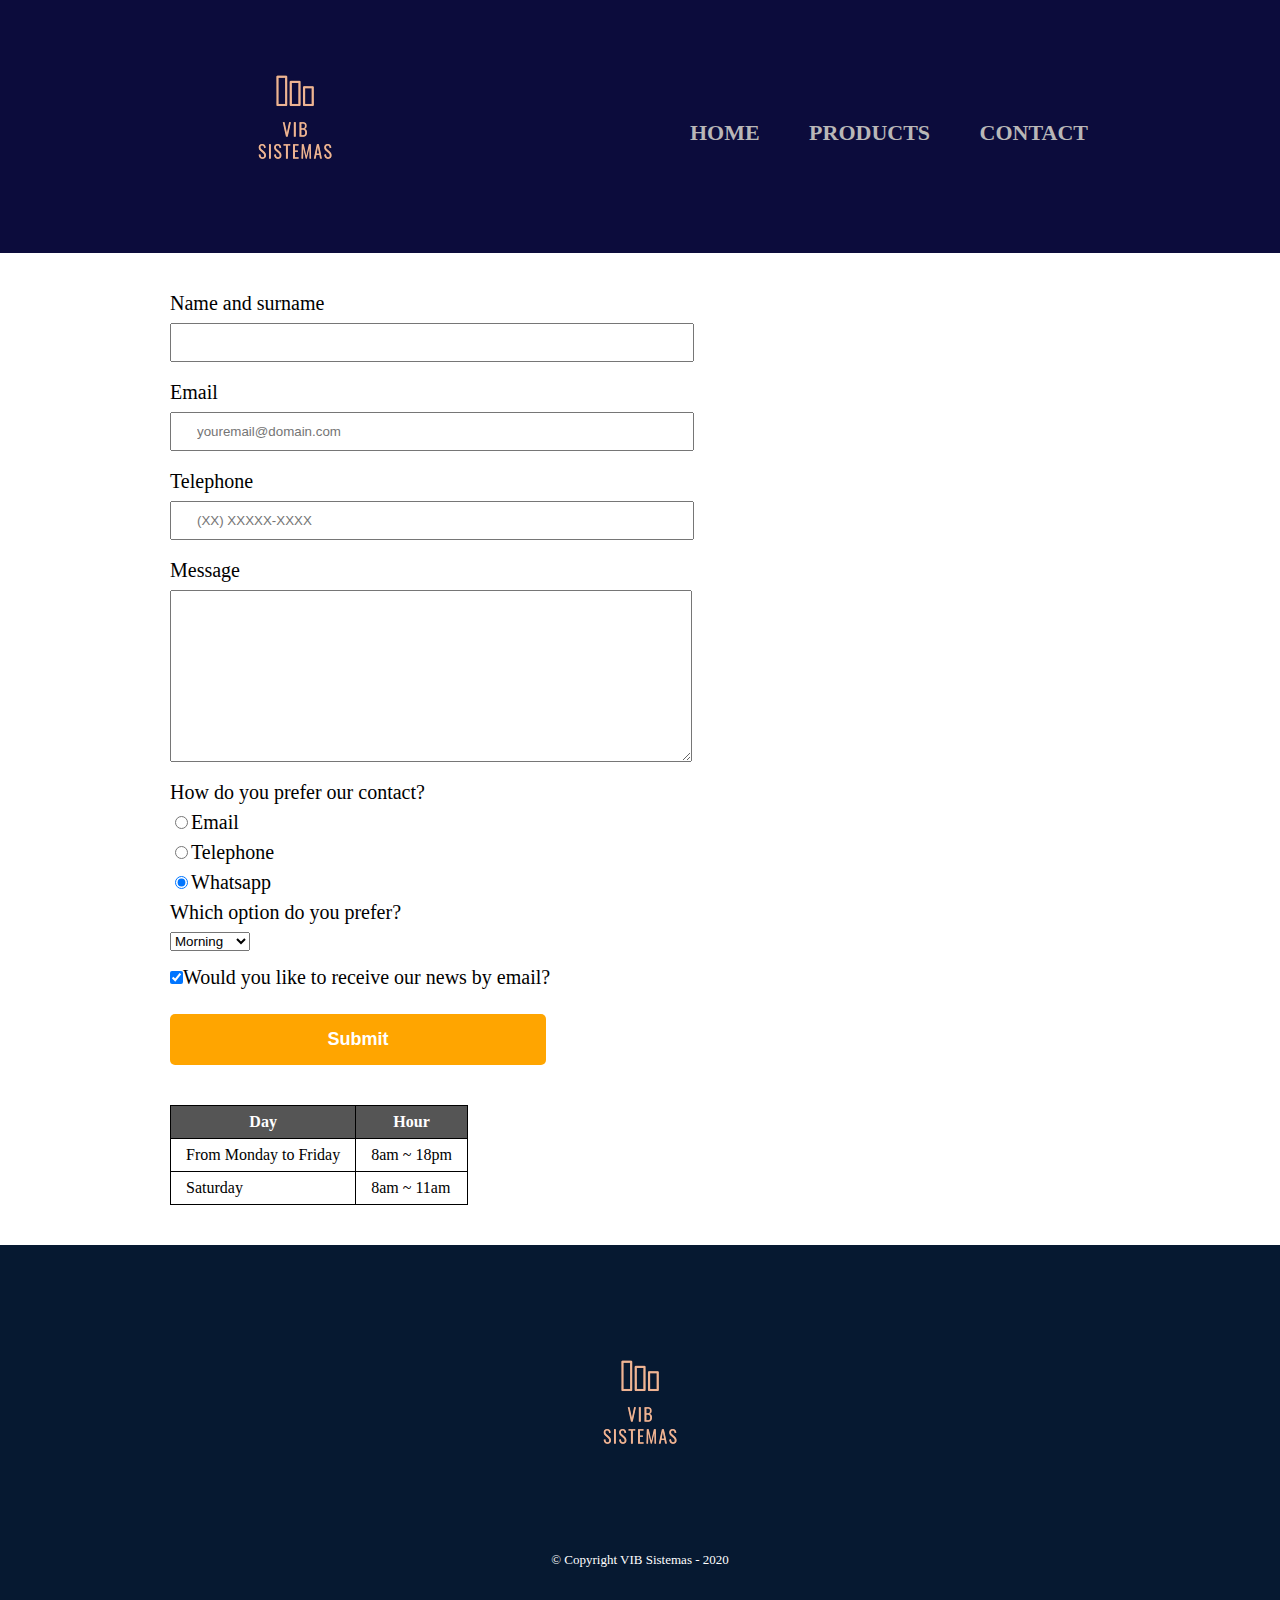
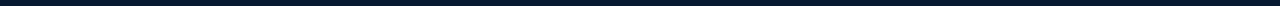
==== contact.html @ f9c7e92e "Including contact and products pages." ====
<!DOCTYPE html>
<html lang="en">
    <head>
        <meta charset="UTF-8">
        <title>Contact - VIB Sistemas</title>
        <link rel="stylesheet" type="text/css" href="_css/reset.css">
        <link rel="stylesheet" type="text/css" href="_css/style.css">
    </head>
    <body>
        <header>
            <div class="box">
                <h1>
                    <img src="_images/vib-sistemas-logo-250px-without-bg.png" alt="VIB Sistemas Logo">
                </h1>
    
                <nav>
                    <ul>
                        <li><a href="index.html">Home</a></li>
                        <li><a href="products.html">Products</a></li>
                        <li><a href="contact.html">Contact</a></li>
                    </ul>
                </nav>
            </div>
        </header>

        <main>
            <form>
                <label for="namesurname">Name and surname</label>
                <input type="text" id="namesurname" class="input-default" required>

                <label for="email">Email</label>
                <input type="email" id="email" class="input-default" required placeholder="youremail@domain.com">

                <label for="telephone">Telephone</label>
                <input type="tel" id="telephone" class="input-default" required placeholder="(XX) XXXXX-XXXX">

                <label for="message">Message</label>
                <textarea id="message" cols="30" rows="10" class="input-default" required></textarea>

                <!--Input type radio needs a same name for all itens to be distinct (when it clicks one, unclicks the other)-->
                <fieldset>
                    <legend>How do you prefer our contact?</legend>
                    <label for="radio-email"><input type="radio" name="contact" value="email" id="radio-email">Email</label>
    
                    <label for="radio-telefone"><input type="radio" name="contact" value="telephone" id="radio-telefone">Telephone</label>
    
                    <label for="radio-whatsapp"><input type="radio" name="contact" value="Whatsapp" id="radio-whatsapp" checked>Whatsapp</label>
                </fieldset>

                <fieldset>
                    <legend>Which option do you prefer?</legend>
                    <select name="" id="">
                        <option value="">Morning</option>
                        <option value="">Afternoon</option>
                        <option value="">Evening</option>
                    </select>
                </fieldset>

                <!--Instead of having the pair of label and input tags, it is possible to include input inside the label as bellow.-->
                <label> <input type="checkbox" class="checkbox" checked>Would you like to receive our news by email?</label>

                <input type="submit" value="Submit" class="submit-button">

            </form>

            <table>
                <thead>
                    <tr>
                        <th>Day</th>
                        <th>Hour</th>
                    </tr>
                </thead>
                <tbody>
                    <tr>
                        <td>From Monday to Friday</td>
                        <td>8am ~ 18pm</td>
                    </tr>
                    <tr>
                        <td>Saturday</td>
                        <td>8am ~ 11am</td>
                    </tr>
                </tbody>
            </table>
        </main>

        <footer>
            <img src="_images/vib-sistemas-logo-250px-without-bg.png" alt="VIB Sistemas Logo">
            <p class="copyright">&copy; Copyright VIB Sistemas - 2020</p>
        </footer>
    </body>
</html>
---- _css/style.css ----
/*body {
    
}*/

header {
    background-color: rgb(12, 12, 60);
}

.box {
    position: relative;
    width: 940px;
    margin: 0 auto;
}

nav {
    position: absolute;
    top: 110px;
    right: 0;
}

nav ul {
    list-style: none;
    text-transform: uppercase;
    font-weight: bold;
    font-size: 22px;
}

nav li {
    display: inline-block;
    padding: 10px;
    margin: 2px;
    transition: background-color 0.5s;
}

nav li:hover {
    background-color: rgb(99, 99, 121);
}

nav a {
    color: rgb(185, 183, 183);
    text-decoration: none;
    padding: 10px;
}

.banner {
    width: 100%;
}

main {
    width: 940px;
    margin: 0 auto;
}

.main-title {
    text-align: center;
    font-size: 2em;
    margin: 0 0 1em;
    clear: left;
}

.main-section {
    background-color: #dddddd;
}

.main-section p {
    margin: 0 0 1em;
}

.main-section strong {
    font-weight: bold;
}

.main-section em {
    font-style: italic;
}

p#mission {
    text-align: center;
}

.items {
    font-style: italic;
}

.benefits {
    background: #ffffff;
}

/*Products page*/

.products {
    width: 940px;
    margin: 0 auto;
    padding: 50px 0;
}

.products li {
    display: inline-block;
    text-align: center;
    width: 40%;
    vertical-align: top;
    margin: 0 1.5%;
    padding: 30px 20px;
    box-sizing: border-box;
    border: 2px solid black;
    border-radius: 10px;
}

.products li:hover {
    border-color: #788ff8;
}

.products li:active {
    border-color: yellow;
}

.products li:hover h2 {
    font-size: 34px;
}

.products h2 {
    font-size: 30px;
    font-weight: bold;
}

.product-price {
    font-size: 22px;
    font-weight: bold;
    margin-top: 10px;
}

.product-description {
    font-size: 18px;
}

footer {
    text-align: center;
    background-color: rgb(6, 25, 49);
    padding: 40px;
}

.copyright {
    color: white;
    font-size: 13px;
    margin-top: 15px;
}

/*Contact page*/

form {      /*40 vertical | 0 horizontal*/
    margin: 40px 0;
}

/*putting a comma, it's possible to add configurations for another selector*/
form label, form legend {
    display: block;
    font-size: 20px;
    /*margin for bottom*/
    margin: 0 0 10px;
}

.input-default {
    display: block;
    margin: 0 0 20px;
             /*10 for top and bottom | 25 for both horizontal sides*/
    padding: 10px 25px;
    width: 50%;
}

.checkbox {
    margin: 20px 0;
}

.submit-button {
    width: 40%;
    padding: 15px 0;
    background: orange;
    color: white;
    font-weight: bold;
    font-size: 18px;
    border: none;
    border-radius: 5px;
    transition: 1s all;
    cursor: pointer;
}

.submit-button:hover {
    background: rgb(170, 94, 2);
    transform: scale(1.2);
}

table {
    margin: 20px 0 40px;
}

thead {
    background: #555555;
    color: white;
    font-weight: bold;
}

td, th {
    border: 1px solid black;
    padding: 8px 15px;
}
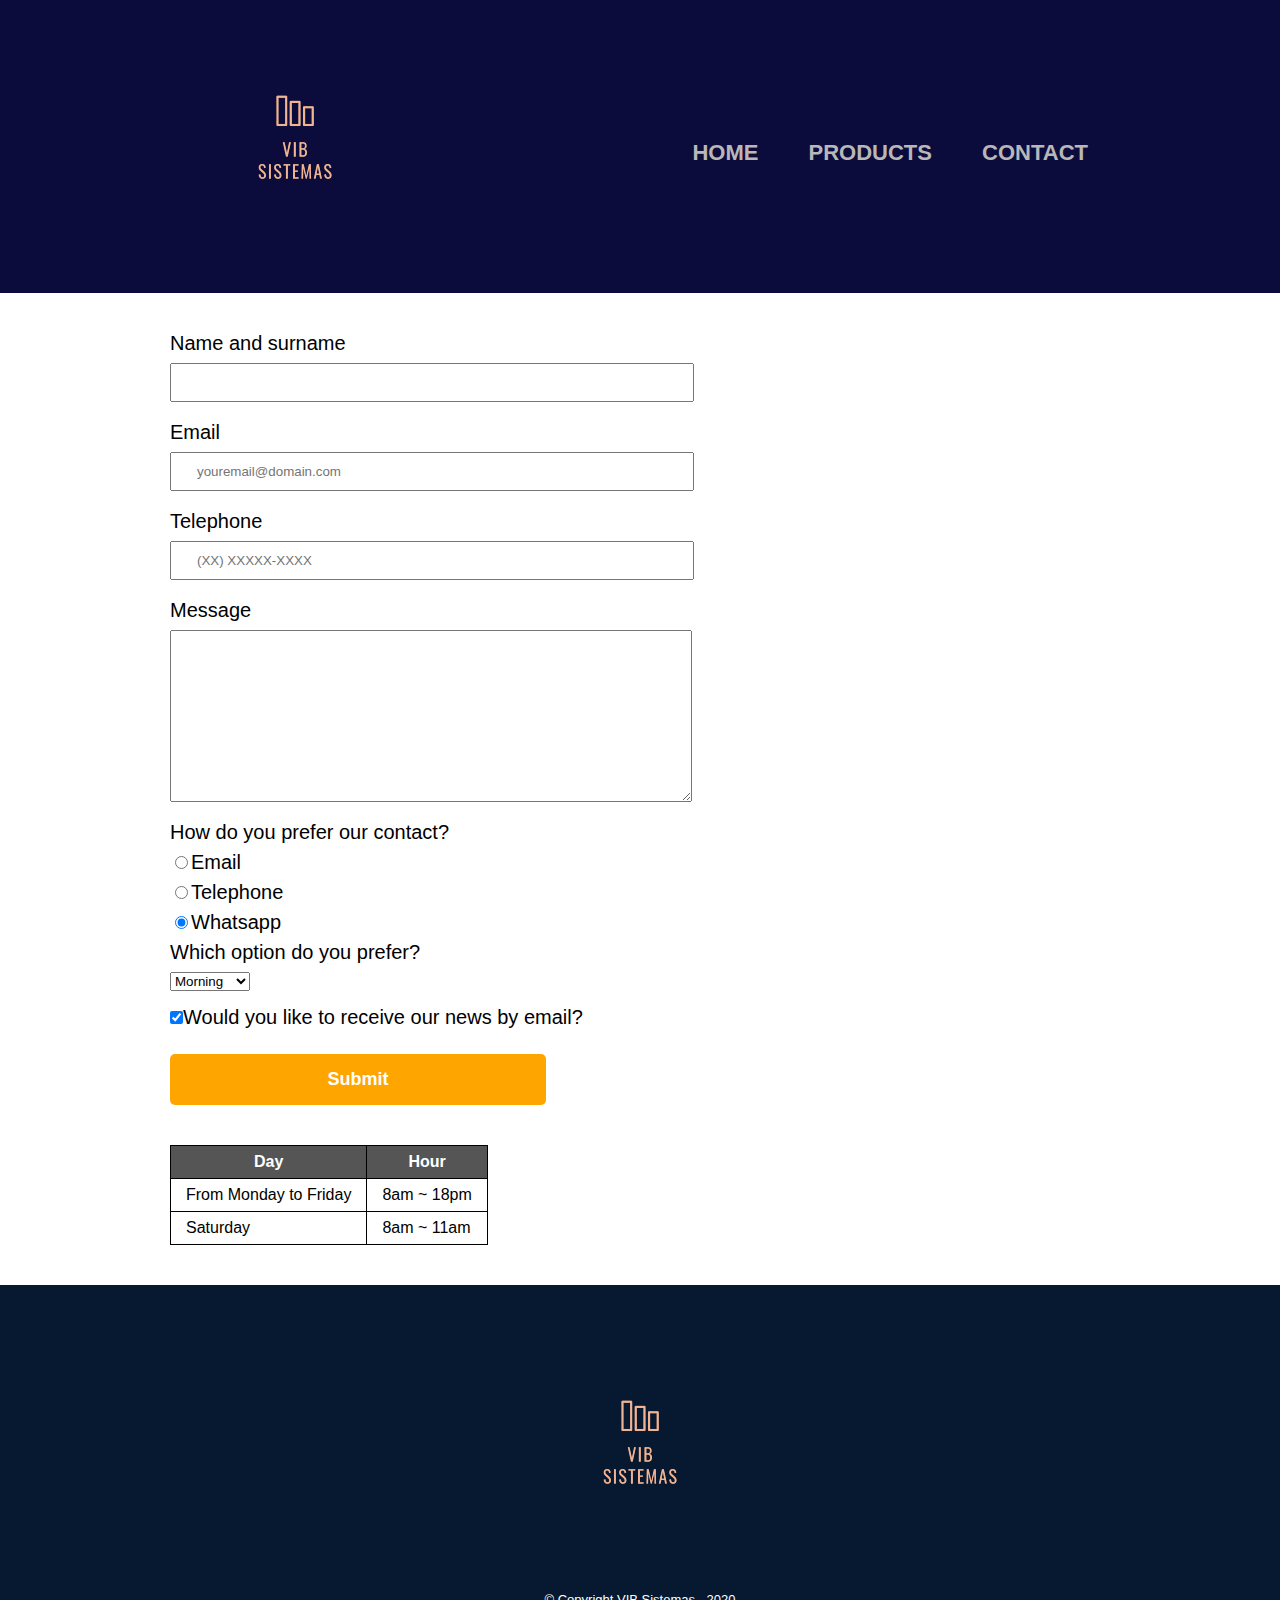
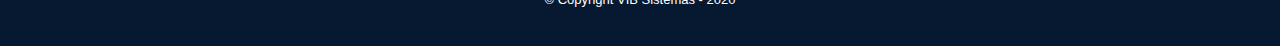
==== commit a9e74d27: "Visual adjusts in the index page." ====
--- a/contact.html
+++ b/contact.html
@@ -23,7 +23,7 @@
             </div>
         </header>
 
-        <main>
+        <main class="main-contact">
             <form>
                 <label for="namesurname">Name and surname</label>
                 <input type="text" id="namesurname" class="input-default" required>
--- a/_css/style.css
+++ b/_css/style.css
@@ -1,9 +1,10 @@
-/*body {
-    
-}*/
+body {
+    font-family: 'Montserrat', sans-serif;
+}
 
 header {
     background-color: rgb(12, 12, 60);
+    padding: 20px 0;
 }
 
 .box {
@@ -40,6 +41,7 @@
     color: rgb(185, 183, 183);
     text-decoration: none;
     padding: 10px;
+    font-size: 22px;
 }
 
 .banner {
@@ -59,11 +61,11 @@
 }
 
 .main-section {
-    background-color: #dddddd;
+    padding: 3em 0;
 }
 
 .main-section p {
-    margin: 0 0 1em;
+    margin: 0 0 2em;
 }
 
 .main-section strong {
@@ -78,19 +80,45 @@
     text-align: center;
 }
 
+.map {
+    /*padding: 3em 0;*/
+}
+
+.map p {
+    margin: 0 0 2em;
+    text-align: center;
+}
+
+.benefits {
+    padding: 3em 0;
+}
+
+.benefits-content {
+    width: 640px;
+    margin: 1em auto;
+}
+
+.benefits-list {
+    width: 40%;
+    display: inline-block;
+    vertical-align: top;
+}
+
 .items {
-    font-style: italic;
-}
-
-.benefits {
-    background: #ffffff;
+    line-height: 1.5;
+}
+
+.items:first-child {
+    font-weight: bold;
+}
+
+.about-img {
+    width: 60%;
 }
 
 /*Products page*/
 
 .products {
-    width: 940px;
-    margin: 0 auto;
     padding: 50px 0;
 }
 
@@ -147,22 +175,19 @@
 
 /*Contact page*/
 
-form {      /*40 vertical | 0 horizontal*/
+form {
     margin: 40px 0;
 }
 
-/*putting a comma, it's possible to add configurations for another selector*/
 form label, form legend {
     display: block;
     font-size: 20px;
-    /*margin for bottom*/
     margin: 0 0 10px;
 }
 
 .input-default {
     display: block;
     margin: 0 0 20px;
-             /*10 for top and bottom | 25 for both horizontal sides*/
     padding: 10px 25px;
     width: 50%;
 }
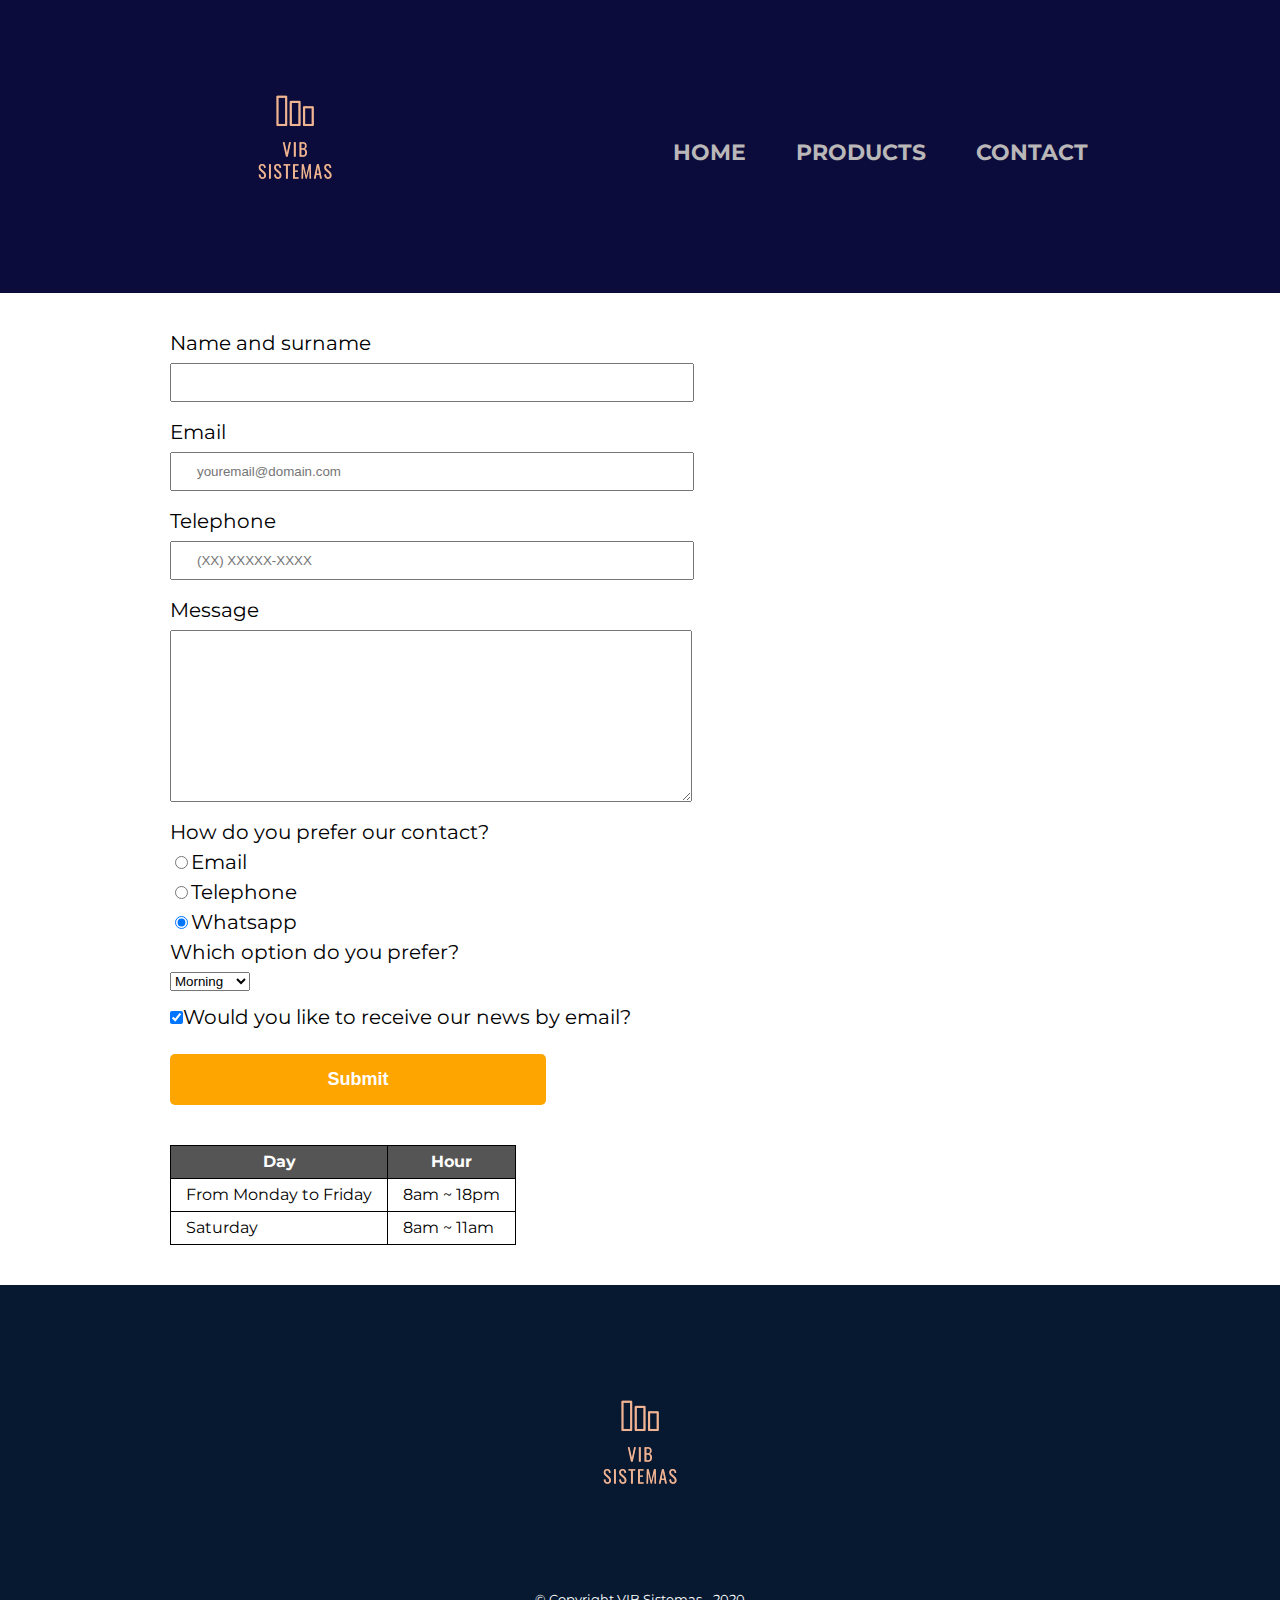
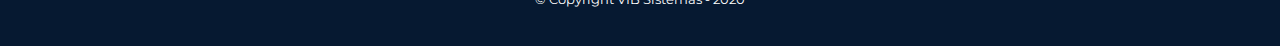
==== commit f0234254: "Adjustments to provide responsiveness on smartphone pages." ====
--- a/contact.html
+++ b/contact.html
@@ -2,9 +2,11 @@
 <html lang="en">
     <head>
         <meta charset="UTF-8">
+        <meta name="viewport" content="width=device-width">
         <title>Contact - VIB Sistemas</title>
         <link rel="stylesheet" type="text/css" href="_css/reset.css">
         <link rel="stylesheet" type="text/css" href="_css/style.css">
+        <link rel="stylesheet" href="https://fonts.googleapis.com/css2?family=Montserrat&display=swap">
     </head>
     <body>
         <header>
@@ -24,7 +26,7 @@
         </header>
 
         <main class="main-contact">
-            <form>
+            <form class="form-contact">
                 <label for="namesurname">Name and surname</label>
                 <input type="text" id="namesurname" class="input-default" required>
 
--- a/_css/style.css
+++ b/_css/style.css
@@ -48,11 +48,6 @@
     width: 100%;
 }
 
-main {
-    width: 940px;
-    margin: 0 auto;
-}
-
 .main-title {
     text-align: center;
     font-size: 2em;
@@ -62,6 +57,9 @@
 
 .main-section {
     padding: 3em 0;
+    background: #FEFEFE;
+    width: 940px;
+    margin: 0 auto;
 }
 
 .main-section p {
@@ -76,12 +74,22 @@
     font-style: italic;
 }
 
+.mission {
+    padding: 3em 0;
+    background: #FEFEFE;
+    width: 940px;
+    margin: 0 auto;
+}
+
 p#mission {
     text-align: center;
+    font-weight: bold;
+    font-style: italic;
 }
 
 .map {
-    /*padding: 3em 0;*/
+    padding: 3em 0;
+    background: linear-gradient(#FEFEFE, #888888);
 }
 
 .map p {
@@ -89,8 +97,14 @@
     text-align: center;
 }
 
+.map-content {
+    width: 940px;
+    margin: 0 auto;
+}
+
 .benefits {
     padding: 3em 0;
+    background: #888888;
 }
 
 .benefits-content {
@@ -112,11 +126,27 @@
     font-weight: bold;
 }
 
+.items::before {
+    content: "🟊";
+}
+
 .about-img {
     width: 60%;
+    opacity: 1;
+    transition: opacity 400ms;
+    box-shadow: 10px 10px 10px 0 rgb(37, 37, 37);
+}
+
+.about-img:hover {
+    opacity: 0.3;
 }
 
 /*Products page*/
+
+.products-section {
+    width: 940px;
+    margin: 0 auto;
+}
 
 .products {
     padding: 50px 0;
@@ -175,6 +205,11 @@
 
 /*Contact page*/
 
+.main-contact {
+    width: 940px;
+    margin: 0 auto;
+}
+
 form {
     margin: 40px 0;
 }
@@ -227,4 +262,47 @@
 td, th {
     border: 1px solid black;
     padding: 8px 15px;
+}
+
+@media screen and (max-width: 480px) {
+    .box, .main-section, .mission, .map-content, .benefits-content,
+    .products-section, .products-section, .main-contact {
+		width: auto;
+	}
+
+    h1 {
+        text-align: center;
+    }
+
+    nav {
+        position: static;
+    }
+
+    nav ul {
+        font-size: 5px;
+    }
+
+    nav li {
+        padding: 6px;
+        margin: 3px;
+    }
+
+    .benefits-list, .about-img {
+        width: 100%;
+    }
+
+    .products li {
+        display: block;
+        width: 90%;
+        margin: 10px auto;
+    }
+
+    .main-contact {
+        margin: auto;
+    }
+
+    .form-contact {
+        width: 90%;
+        margin: 10px auto;
+    }
 }